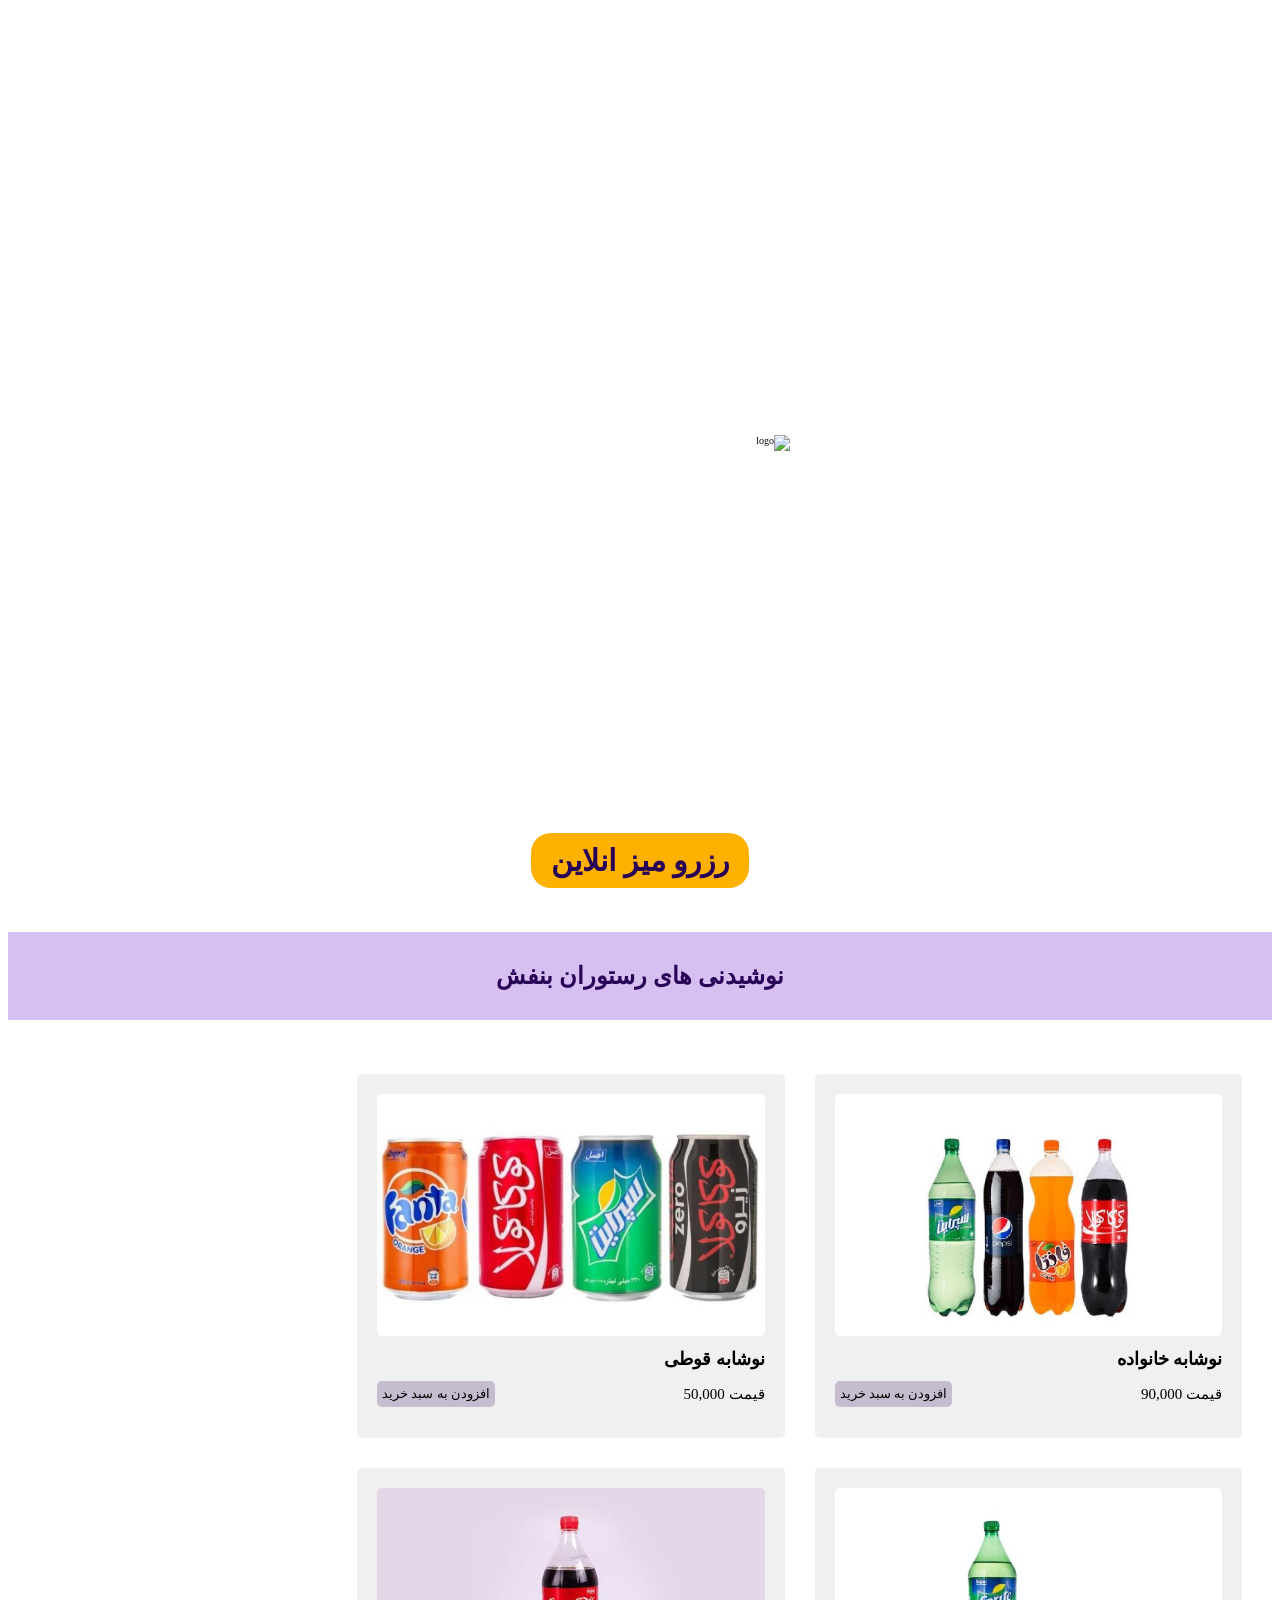
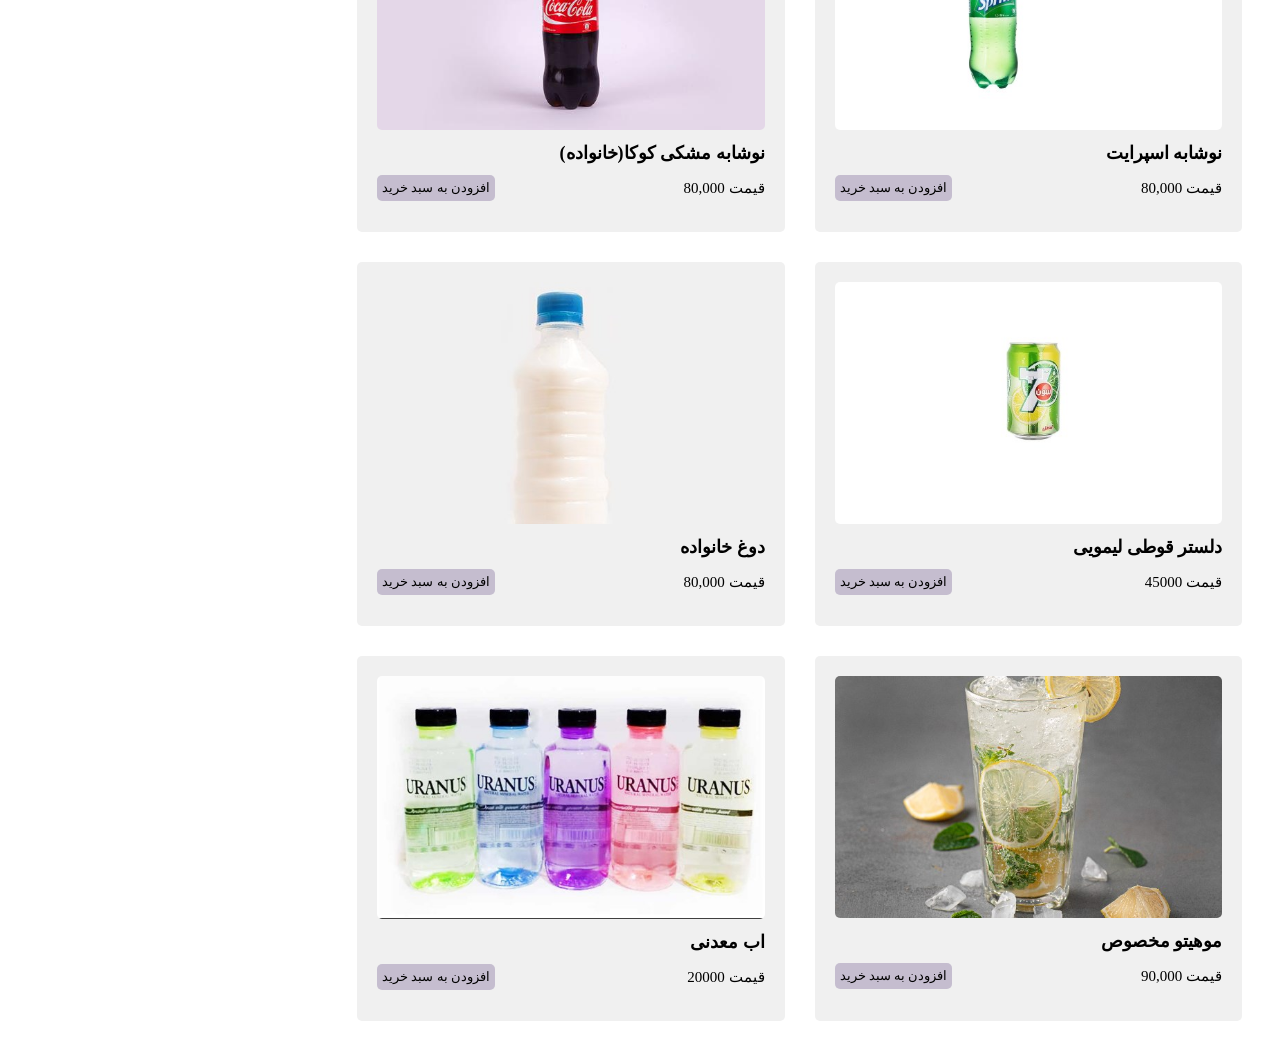
==== pages/drink.html @ ed935af2 "add drinks menu" ====
<!doctype html>
<html lang="IR-fa" dir="rtl">
  <head>
    <meta charset="UTF-8" />
    <meta name="viewport" content="width=device-width, initial-scale=1.0" />
    <title>نوشیدنی ها</title>
    <link rel="stylesheet" href="../styles/styles.css" />
  </head>
  <body>
    <header class="header" id="header">
      <nav class="navbar">
        <a href="../index.html" class="nav-item">خانه</a>
        <a href="#menu" class="nav-item">منو</a>
        <a href="#about-us" class="nav-item">درباره ما</a>
        <a href="#comments" class="nav-item">نظرات</a>
        <a href="#footer" class="nav-item">تماس با ما</a>
      </nav>
      <img src="../images/banafsh-logo.png" alt="logo" class="logo" />
      <a href="" class="button button-yellow">رزرو میز انلاین</a>
    </header>
    <main>
      <div id="drinks-title">
        <h3>نوشیدنی های رستوران بنفش</h3>
      </div>
      <section id="drinks-containers">
        <div class="drinks-items">
          <img src="../images/fgcg4q2w.sa3_560x350.jpg" alt="" />
          <h3>نوشابه خانواده</h3>
          <div class="price">
            <p>
              قیمت
              <span>90,000</span>
            </p>
            <a href="">
              <button>افزودن به سبد خرید</button>
            </a>
          </div>
        </div>
        <div class="drinks-items">
          <img src="../images/ftrkxhyh.b3b_560x350.jpg" alt="" />
          <h3>نوشابه قوطی</h3>
          <div class="price">
            <p>
              قیمت
              <span>50,000</span>
            </p>
            <a href="">
              <button>افزودن به سبد خرید</button>
            </a>
          </div>
        </div>
        <div class="drinks-items">
          <img src="../images/t4kyyoi4.mio_560x350.jpg" alt="" />
          <h3>نوشابه اسپرایت</h3>
          <div class="price">
            <p>
              قیمت
              <span>80,000</span>
            </p>
            <a href="">
              <button>افزودن به سبد خرید</button>
            </a>
          </div>
        </div>
        <div class="drinks-items">
          <img src="../images/jo2mqmkp.lbu_560x350.jpg" alt="" />
          <h3>نوشابه مشکی کوکا(خانواده)</h3>
          <div class="price">
            <p>
              قیمت
              <span>80,000</span>
            </p>
            <a href="">
              <button>افزودن به سبد خرید</button>
            </a>
          </div>
        </div>
        <div class="drinks-items">
          <img src="../images/hxyxtzcw.pcz_560x350.jpg" alt="" />
          <h3>دلستر قوطی لیمویی</h3>
          <div class="price">
            <p>
              قیمت
              <span>45000</span>
            </p>
            <a href="">
              <button>افزودن به سبد خرید</button>
            </a>
          </div>
        </div>
        <div class="drinks-items">
          <img src="../images/jhgkngf1.iow_560x350.jpg" alt="" />
          <h3>دوغ خانواده</h3>
          <div class="price">
            <p>
              قیمت
              <span>80,000</span>
            </p>
            <a href="">
              <button>افزودن به سبد خرید</button>
            </a>
          </div>
        </div>
        <div class="drinks-items">
          <img src="../images/mohito.jpg" alt="" />
          <h3>موهیتو مخصوص</h3>
          <div class="price">
            <p>
              قیمت
              <span>90,000</span>
            </p>
            <a href="">
              <button>افزودن به سبد خرید</button>
            </a>
          </div>
        </div>
        <div class="drinks-items">
          <img src="../images/water.jpg" alt="" />
          <h3>اب معدنی</h3>
          <div class="price">
            <p>
              قیمت
              <span>20000</span>
            </p>
            <a href="">
              <button>افزودن به سبد خرید</button>
            </a>
          </div>
        </div>
      </section>
    </main>
  </body>
</html>
---- styles/styles.css ----
/* general */
@font-face {
  font-family: vazir;
  src: url(../fonts/Vazirmatn-VariableFont_wght.ttf);
}

html {
  font-size: 62.5%;
  scroll-behavior: smooth;
}

body {
  font-family: vazir;
}

.yellow {
  color: var(--Yellow);
}
:root {
  --Purple: #270257;
  --Yellow: #feb100;
  --Black: #000000;
  --White: #ffffff;
  --Nav-button: rgba(255, 255, 255, 0.05);
  --Nav-hover: rgba(255, 255, 255, 0.1);
}

.header {
  display: flex;
  flex-direction: column;
  width: 100%;
  height: 100vh;
  align-items: center;
  justify-content: space-between;
  background: url("../images/banner.png");
  background-repeat: no-repeat;
  background-size: cover;
}
.navbar {
  display: flex;
  width: 100%;
  justify-content: flex-start;
  flex-wrap: wrap;
}
.nav-item {
  color: var(--White);
  background-color: var(--Nav-button);
  margin: 0.5rem;
  font-size: 2rem;
  padding: 0.5rem 1rem;
  border-radius: 1rem;
  transition: 0.2s ease-in-out;
}
.nav-item:hover {
  background-color: var(--Nav-hover);
  transform: translateY(0.2rem);
}
.logo {
  width: 30rem;
}

.button {
  background-color: var(--Yellow);
  color: var(--Purple);
  border-radius: 2rem;
  padding: 1rem 2rem;
  font-size: 3rem;
  font-weight: 600;

  transition: 0.2s ease-in-out;
}
.header .button {
  margin-bottom: 2rem;
}

.button-yellow {
  background-color: var(--Yellow);
  color: var(--Purple);
}

.button-yellow:hover,
.button-purple:hover {
  background-color: var(--White);
}

@media only screen and (max-width: 600px) {
  .header {
    background: url(../images/banner-mobile.png);
    background-size: cover;
  }
  .navbar {
    flex-direction: column;
  }
  .nav-item {
    width: max-content;
  }
  .logo {
    width: 20rem;
  }
}

/* menu */
.menu {
  background-color: var(--Yellow);
  display: flex;
  flex-direction: column;
  align-items: center;
  justify-content: space-between;
}
.menu h1 {
  padding: 2rem;
  color: var(--White);
  font-size: 4rem;
}

.purple {
  color: var(--Purple);
}
h1,
h2 {
  font-size: 4rem;
  margin: 0;
}

.button-purple {
  background-color: var(--Purple);
  color: var(--Yellow);
}

.menu-items {
  width: 100%;
  display: grid;
  grid-template-columns: 20% 20% 20% 20%;
  justify-content: space-evenly;
  align-content: space-between;
}
.menu-item {
  display: flex;
  flex-direction: column;
  justify-content: space-between;
  cursor: pointer;
  transition: 0.2s ease-in-out;
  margin: 3rem 0;
}
.menu-item:hover {
  transform: scale(1.02);
}

.menu-item-text {
  background-color: var(--White);
  color: var(--Purple);
  text-align: center;
  border-radius: 2rem;
  padding: 1rem;
  box-sizing: border-box;
}
.menu-item-text p {
  font-size: medium;
  font-family: vazir;
}
.menu-item-text h2 {
  font-size: 3rem;
  font-weight: 500;
  font-family: vazir;
}
p {
  font-size: 1.5rem;
}

.menu-item-img {
  border-radius: 2rem;
  margin-bottom: -5rem;
}

@media only screen and (min-width: 768) {
  .menu {
    width: 100%;
  }
}
@media only screen and (max-width: 600px) {
  .menu-items {
    grid-template-columns: repeat(1, 1fr);
    margin: 3rem;
  }

  .menu-item {
    width: 90%;
    margin: 2rem;
  }
  .menu-item img {
    width: 100%;
  }
}

/* coments */
.comments {
  display: flex;
  flex-direction: column;
  align-items: center;
  justify-content: space-between;
}
.comments h2 {
  color: var(--Yellow);
  text-align: center;
  padding: 2rem;
}
.comment-items {
  width: 100%;
  display: grid;
  grid-template-columns: 15% 15% 15%;
  justify-content: space-between;
  /* align-content: space-between; */
  align-items: start;
}
.comment-item {
  display: flex;
  flex-direction: column;
  justify-content: space-between;
  margin: 3rem 0;
}
.comment-item-img {
  border-radius: 50%;
  box-shadow:
    rgba(50, 50, 93, 0.25) 0px 50px 100px -20px,
    rgba(0, 0, 0, 0.3) 0px 30px 60px -30px,
    rgba(10, 37, 64, 0.35) 0px -2px 6px 0px inset;
}
.comment-item-text h3 {
  text-align: center;
  font-size: 2rem;
  color: var(--Purple);
  font-family: vazir;
}

.comment-item-text p {
  text-align: justify;
  font-style: vazir;
  border-right: 0.3rem solid var(--Yellow);
  padding-right: 1rem;
  text-align: right;
}

@media only screen and (max-width: 992px) {
  .comment-items {
    grid-template-columns: 90% 90%;
  }
}
@media only screen and (max-width: 660px) {
  .comment-items {
    grid-template-columns: 50%;
    justify-content: center;
  }
}
/* about */
.about-us {
  display: flex;
  flex-direction: row;
  justify-content: space-evenly;
  align-items: center;
  background-color: var(--Purple);
  color: var(--White);
  padding: 5rem 0;
}
.about-us-img {
  width: 40%;
  border-radius: 5rem;
}

.about-us-text {
  text-align: center;
  width: 40%;
}
.about-us-text p {
  text-align: justify;
  font-size: 2rem;
}

@media only screen and (max-width: 992px) {
  .about-us {
    flex-direction: column;
    padding: 2rem 0;
  }
  .about-us-img,
  .about-us-text {
    width: 90%;
  }
}

/* footer */
.footer {
  color: var(--Purple);
  background-color: var(--Yellow);
  display: flex;
  flex-direction: row;
  justify-content: space-evenly;
  align-items: center;
  padding: 5rem 0;
}

.footer h2 {
  font-size: 2rem;
}
/* contact us */
.contact-us,
.form {
  width: 40%;
  height: 40rem;
  display: flex;
  flex-direction: column;
  justify-content: space-between;
  align-items: center;
  background-color: var(--White);
  padding: 2rem;
  border-radius: 1rem;
}
@media only screen and(max-width:768px) {
  .footer {
    flex-direction: column;
  }
  .contact-us,
  .form {
    width: 80%;
  }
  .contact-us {
    margin-bottom: 2rem;
  }
}

.contact-us-item {
  display: flex;
  flex-direction: column;
  align-items: center;
  width: 100%;
}
.contact-us-title {
  display: flex;
  flex-direction: row;
  align-items: center;
}
.contact-us-title img {
  width: 2rem;
  margin-left: 0.5rem;
  background-color: var(--Yellow);
  border-radius: 50%;
  padding: 0.5rem;
}

.contact-us-item a,
.contact-us-item address {
  color: var(--Purple);
  background-color: var(--Yellow);
  padding: 2rem;
  width: 90%;
  box-sizing: border-box;
  text-align: center;
  border-radius: 1rem;
  cursor: pointer;
  font-size: 1.5rem;
  transition: 0.2s ease-in-out;
}
a {
  text-decoration: none;
}

.contact-us-item a:hover,
.contact-us-item address:hover {
  background-color: var(--Purple);
  color: var(--White);
}
/* form */

.input {
  border: none;
  background-color: var(--Yellow);
  color: var(--Purple);
  padding: 2rem;
  box-sizing: border-box;
  text-indent: 1rem;
  border-radius: 1rem;
  width: 90%;
  font-size: 1.5rem;
  transition: 0.2s ease-in-out;
}
.form select {
  padding: 1.6rem 2rem;
}
.input::placeholder {
  color: var(--Purple);
}
.input:focus {
  outline: none;
  background-color: var(--Purple);
  color: var(--White);
}
.form-button {
  border: none;
  color: var(--Purple);
  background-color: var(--Yellow);
  padding: 0.5rem 1rem;
  border-radius: 0.5rem;
  cursor: pointer;
  font-size: 1.5rem;
  transition: 0.2s ease-in-out;
}

.form-button:hover {
  background-color: var(--Purple);
  color: var(--White);
}
.float {
  position: fixed;
  bottom: 1.5rem;
  right: 1.5rem;
  background-color: rgba(157, 76, 223, 0.521);
  /* border: solid var(--Purple); */
  border-radius: 50%;
}
@media only screen and (max-width: 600px) {
  .footer {
    display: grid;
    justify-content: center;
    align-content: center;
  }
  .contact-us,
  .form {
    margin: 1rem 0;
    width: 80%;
    font-family: vazir;
  }
  .about-us-text p {
    text-align: start;
    line-height: 1.5;
  }
}

/* drinks menu */

#drinks-title h3 {
  text-align: center;
  font-size: x-large;
  font-weight: 800;
  /* margin: 4rem 0 0 0; */
  color: #270257;
  background-color: #b790e991;
  padding: 3rem;
}
#drinks-containers {
  display: grid;
  grid-template-columns: repeat(2, 1fr);
  gap: 3rem;
  padding: 3rem;
  width: 70%;
  justify-self: center;
}
.drinks-items img {
  width: 100%;
  border-radius: 0.5rem;
}
.drinks-items {
  background-color: #d1cfcf52;
  padding: 2rem;
  border-radius: 0.5rem;
}
.drinks-items p {
  display: inline-block;
  font-family: vazir;
}
.drinks-items h3 {
  font-size: large;
  margin-top: 1rem;
  margin-bottom: 0;
}
.price {
  display: flex;
  align-items: center;
  justify-content: space-between;
}
.price button {
  background-color: #27025736;
  border: none;
  padding: 5px;
  border-radius: 0.5rem;
  font-family: vazir;
  font-size: small;
  cursor: pointer;
  transition: 0.4s ease-in-out;
}
.price button:hover {
  transform: scale(1.05);
}
@media only screen and (max-width: 600px) {
  #drinks-containers {
    grid-template-columns: repeat(1, 1fr);
    width:80%;
  }
}
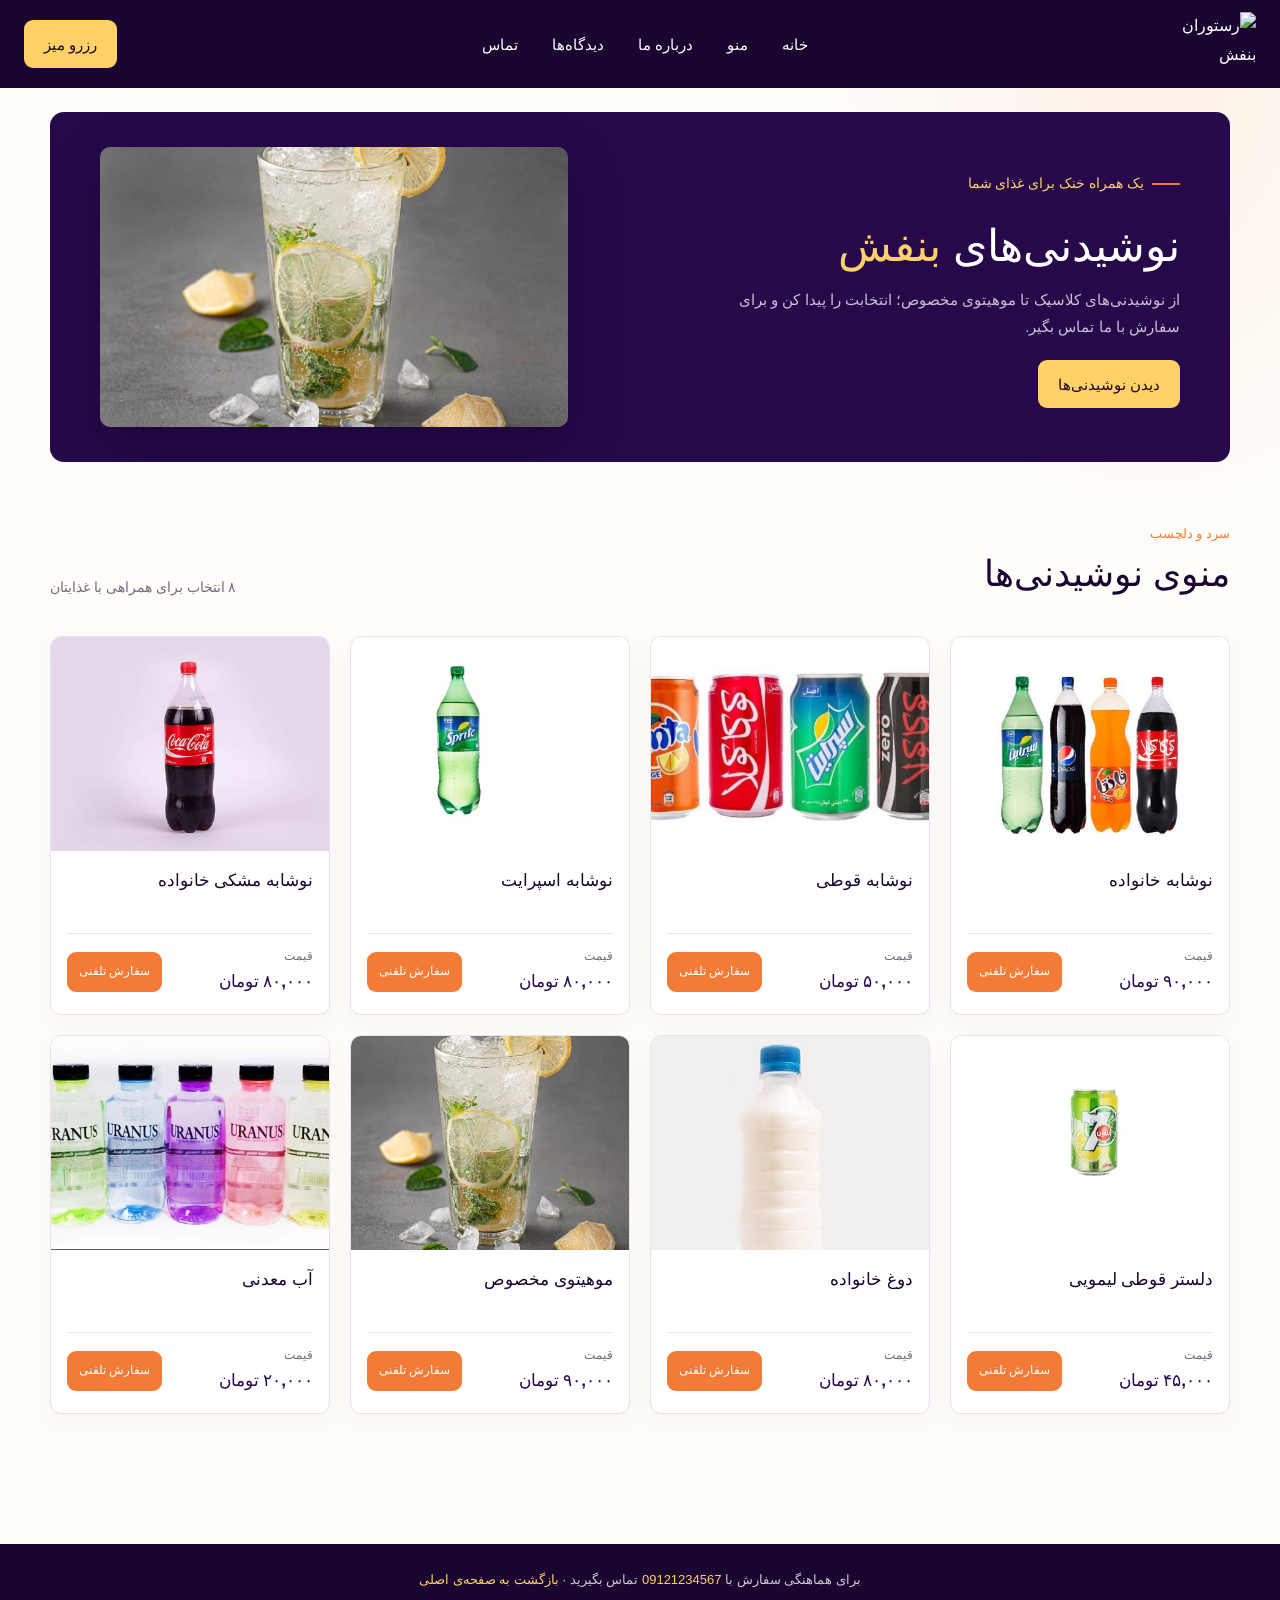
==== commit 41269ea0: "edit ui ux & debugging" ====
--- a/pages/drink.html
+++ b/pages/drink.html
@@ -1,133 +1,221 @@
 <!doctype html>
-<html lang="IR-fa" dir="rtl">
+<html lang="fa-IR" dir="rtl">
   <head>
     <meta charset="UTF-8" />
     <meta name="viewport" content="width=device-width, initial-scale=1.0" />
-    <title>نوشیدنی ها</title>
+    <meta
+      name="description"
+      content="منوی نوشیدنی‌های رستوران بنفش؛ از نوشابه و دوغ تا موهیتوی مخصوص."
+    />
+    <meta name="theme-color" content="#19052f" />
+    <title>منوی نوشیدنی‌ها | رستوران بنفش</title>
     <link rel="stylesheet" href="../styles/styles.css" />
+    <link rel="icon" href="../images/fav.png" type="image/png" />
   </head>
-  <body>
-    <header class="header" id="header">
-      <nav class="navbar">
-        <a href="../index.html" class="nav-item">خانه</a>
-        <a href="#menu" class="nav-item">منو</a>
-        <a href="#about-us" class="nav-item">درباره ما</a>
-        <a href="#comments" class="nav-item">نظرات</a>
-        <a href="#footer" class="nav-item">تماس با ما</a>
-      </nav>
-      <img src="../images/banafsh-logo.png" alt="logo" class="logo" />
-      <a href="" class="button button-yellow">رزرو میز انلاین</a>
-    </header>
+  <body class="drinks-page">
+    <div class="drinks-top" id="header">
+      <header class="site-header">
+        <a class="brand" href="../index.html" aria-label="رستوران بنفش، خانه">
+          <img src="../images/banafsh-logo.png" alt="رستوران بنفش" />
+        </a>
+        <nav class="navbar" aria-label="ناوبری اصلی">
+          <a href="../index.html" class="nav-item">خانه</a>
+          <a href="../index.html#menu" class="nav-item">منو</a>
+          <a href="../index.html#about-us" class="nav-item">درباره ما</a>
+          <a href="../index.html#comments" class="nav-item">دیدگاه‌ها</a>
+          <a href="../index.html#footer" class="nav-item">تماس</a>
+        </nav>
+        <a href="../index.html#reservation" class="button">رزرو میز</a>
+      </header>
+    </div>
     <main>
-      <div id="drinks-title">
-        <h3>نوشیدنی های رستوران بنفش</h3>
-      </div>
-      <section id="drinks-containers">
-        <div class="drinks-items">
-          <img src="../images/fgcg4q2w.sa3_560x350.jpg" alt="" />
-          <h3>نوشابه خانواده</h3>
-          <div class="price">
-            <p>
-              قیمت
-              <span>90,000</span>
-            </p>
-            <a href="">
-              <button>افزودن به سبد خرید</button>
-            </a>
+      <section class="drinks-hero" aria-labelledby="drinks-title">
+        <div>
+          <p class="eyebrow">یک همراه خنک برای غذای شما</p>
+          <h1 id="drinks-title">نوشیدنی‌های <span>بنفش</span></h1>
+          <p>
+            از نوشیدنی‌های کلاسیک تا موهیتوی مخصوص؛ انتخابت را پیدا کن و برای
+            سفارش با ما تماس بگیر.
+          </p>
+          <a href="#drinks-menu" class="button">دیدن نوشیدنی‌ها</a>
+        </div>
+        <img
+          class="drinks-hero-img"
+          src="../images/mohito.jpg"
+          alt="نوشیدنی خنک با برش پرتقال"
+        />
+      </section>
+
+      <section
+        class="section drinks-section"
+        id="drinks-menu"
+        aria-labelledby="drinks-menu-title"
+      >
+        <div class="section-inner">
+          <div class="section-heading">
+            <div>
+              <p class="section-kicker">سرد و دلچسب</p>
+              <h2 id="drinks-menu-title">منوی نوشیدنی‌ها</h2>
+            </div>
+            <span class="drinks-count">۸ انتخاب برای همراهی با غذایتان</span>
           </div>
-        </div>
-        <div class="drinks-items">
-          <img src="../images/ftrkxhyh.b3b_560x350.jpg" alt="" />
-          <h3>نوشابه قوطی</h3>
-          <div class="price">
-            <p>
-              قیمت
-              <span>50,000</span>
-            </p>
-            <a href="">
-              <button>افزودن به سبد خرید</button>
-            </a>
-          </div>
-        </div>
-        <div class="drinks-items">
-          <img src="../images/t4kyyoi4.mio_560x350.jpg" alt="" />
-          <h3>نوشابه اسپرایت</h3>
-          <div class="price">
-            <p>
-              قیمت
-              <span>80,000</span>
-            </p>
-            <a href="">
-              <button>افزودن به سبد خرید</button>
-            </a>
-          </div>
-        </div>
-        <div class="drinks-items">
-          <img src="../images/jo2mqmkp.lbu_560x350.jpg" alt="" />
-          <h3>نوشابه مشکی کوکا(خانواده)</h3>
-          <div class="price">
-            <p>
-              قیمت
-              <span>80,000</span>
-            </p>
-            <a href="">
-              <button>افزودن به سبد خرید</button>
-            </a>
-          </div>
-        </div>
-        <div class="drinks-items">
-          <img src="../images/hxyxtzcw.pcz_560x350.jpg" alt="" />
-          <h3>دلستر قوطی لیمویی</h3>
-          <div class="price">
-            <p>
-              قیمت
-              <span>45000</span>
-            </p>
-            <a href="">
-              <button>افزودن به سبد خرید</button>
-            </a>
-          </div>
-        </div>
-        <div class="drinks-items">
-          <img src="../images/jhgkngf1.iow_560x350.jpg" alt="" />
-          <h3>دوغ خانواده</h3>
-          <div class="price">
-            <p>
-              قیمت
-              <span>80,000</span>
-            </p>
-            <a href="">
-              <button>افزودن به سبد خرید</button>
-            </a>
-          </div>
-        </div>
-        <div class="drinks-items">
-          <img src="../images/mohito.jpg" alt="" />
-          <h3>موهیتو مخصوص</h3>
-          <div class="price">
-            <p>
-              قیمت
-              <span>90,000</span>
-            </p>
-            <a href="">
-              <button>افزودن به سبد خرید</button>
-            </a>
-          </div>
-        </div>
-        <div class="drinks-items">
-          <img src="../images/water.jpg" alt="" />
-          <h3>اب معدنی</h3>
-          <div class="price">
-            <p>
-              قیمت
-              <span>20000</span>
-            </p>
-            <a href="">
-              <button>افزودن به سبد خرید</button>
-            </a>
+          <div class="drinks-grid">
+            <article class="drinks-items">
+              <img
+                src="../images/fgcg4q2w.sa3_560x350.jpg"
+                alt="نوشابه خانواده"
+                loading="lazy"
+              />
+              <div class="drink-details">
+                <h2>نوشابه خانواده</h2>
+                <div class="price">
+                  <p>قیمت<strong>۹۰,۰۰۰ تومان</strong></p>
+                  <a
+                    class="button button-orange"
+                    href="tel:09121234567"
+                    aria-label="سفارش تلفنی نوشابه خانواده"
+                    >سفارش تلفنی</a
+                  >
+                </div>
+              </div>
+            </article>
+            <article class="drinks-items">
+              <img
+                src="../images/ftrkxhyh.b3b_560x350.jpg"
+                alt="نوشابه قوطی"
+                loading="lazy"
+              />
+              <div class="drink-details">
+                <h2>نوشابه قوطی</h2>
+                <div class="price">
+                  <p>قیمت<strong>۵۰,۰۰۰ تومان</strong></p>
+                  <a
+                    class="button button-orange"
+                    href="tel:09121234567"
+                    aria-label="سفارش تلفنی نوشابه قوطی"
+                    >سفارش تلفنی</a
+                  >
+                </div>
+              </div>
+            </article>
+            <article class="drinks-items">
+              <img
+                src="../images/t4kyyoi4.mio_560x350.jpg"
+                alt="نوشابه اسپرایت"
+                loading="lazy"
+              />
+              <div class="drink-details">
+                <h2>نوشابه اسپرایت</h2>
+                <div class="price">
+                  <p>قیمت<strong>۸۰,۰۰۰ تومان</strong></p>
+                  <a
+                    class="button button-orange"
+                    href="tel:09121234567"
+                    aria-label="سفارش تلفنی نوشابه اسپرایت"
+                    >سفارش تلفنی</a
+                  >
+                </div>
+              </div>
+            </article>
+            <article class="drinks-items">
+              <img
+                src="../images/jo2mqmkp.lbu_560x350.jpg"
+                alt="نوشابه مشکی خانواده"
+                loading="lazy"
+              />
+              <div class="drink-details">
+                <h2>نوشابه مشکی خانواده</h2>
+                <div class="price">
+                  <p>قیمت<strong>۸۰,۰۰۰ تومان</strong></p>
+                  <a
+                    class="button button-orange"
+                    href="tel:09121234567"
+                    aria-label="سفارش تلفنی نوشابه مشکی خانواده"
+                    >سفارش تلفنی</a
+                  >
+                </div>
+              </div>
+            </article>
+            <article class="drinks-items">
+              <img
+                src="../images/hxyxtzcw.pcz_560x350.jpg"
+                alt="دلستر قوطی لیمویی"
+                loading="lazy"
+              />
+              <div class="drink-details">
+                <h2>دلستر قوطی لیمویی</h2>
+                <div class="price">
+                  <p>قیمت<strong>۴۵,۰۰۰ تومان</strong></p>
+                  <a
+                    class="button button-orange"
+                    href="tel:09121234567"
+                    aria-label="سفارش تلفنی دلستر لیمویی"
+                    >سفارش تلفنی</a
+                  >
+                </div>
+              </div>
+            </article>
+            <article class="drinks-items">
+              <img
+                src="../images/jhgkngf1.iow_560x350.jpg"
+                alt="دوغ خانواده"
+                loading="lazy"
+              />
+              <div class="drink-details">
+                <h2>دوغ خانواده</h2>
+                <div class="price">
+                  <p>قیمت<strong>۸۰,۰۰۰ تومان</strong></p>
+                  <a
+                    class="button button-orange"
+                    href="tel:09121234567"
+                    aria-label="سفارش تلفنی دوغ خانواده"
+                    >سفارش تلفنی</a
+                  >
+                </div>
+              </div>
+            </article>
+            <article class="drinks-items">
+              <img
+                src="../images/mohito.jpg"
+                alt="موهیتوی مخصوص"
+                loading="lazy"
+              />
+              <div class="drink-details">
+                <h2>موهیتوی مخصوص</h2>
+                <div class="price">
+                  <p>قیمت<strong>۹۰,۰۰۰ تومان</strong></p>
+                  <a
+                    class="button button-orange"
+                    href="tel:09121234567"
+                    aria-label="سفارش تلفنی موهیتوی مخصوص"
+                    >سفارش تلفنی</a
+                  >
+                </div>
+              </div>
+            </article>
+            <article class="drinks-items">
+              <img src="../images/water.jpg" alt="آب معدنی" loading="lazy" />
+              <div class="drink-details">
+                <h2>آب معدنی</h2>
+                <div class="price">
+                  <p>قیمت<strong>۲۰,۰۰۰ تومان</strong></p>
+                  <a
+                    class="button button-orange"
+                    href="tel:09121234567"
+                    aria-label="سفارش تلفنی آب معدنی"
+                    >سفارش تلفنی</a
+                  >
+                </div>
+              </div>
+            </article>
           </div>
         </div>
       </section>
     </main>
+    <footer class="drinks-footer">
+      برای هماهنگی سفارش با
+      <a href="tel:09121234567" dir="ltr">09121234567</a> تماس بگیرید ·
+      <a href="../index.html">بازگشت به صفحه‌ی اصلی</a>
+    </footer>
   </body>
 </html>
--- a/styles/styles.css
+++ b/styles/styles.css
@@ -1,496 +1,1021 @@
-/* general */
 @font-face {
-  font-family: vazir;
-  src: url(../fonts/Vazirmatn-VariableFont_wght.ttf);
+  font-family: "Vazirmatn";
+  src: url("../fonts/Vazirmatn-VariableFont_wght.ttf") format("truetype");
+  font-style: normal;
+  font-weight: 100 900;
+  font-display: swap;
+}
+
+:root {
+  color-scheme: light;
+  --purple-950: #19052f;
+  --purple-900: #27084b;
+  --purple-800: #3a1264;
+  --purple-700: #512381;
+  --purple-100: #f1eafa;
+  --yellow: #ffd166;
+  --orange: #f47b35;
+  --ink: #211a29;
+  --muted: #746b7c;
+  --paper: #fffdf9;
+  --white: #ffffff;
+  --line: #e9e2ee;
+  --shadow: 0 1.6rem 4rem rgba(39, 8, 75, 0.1);
+  font-family: "Vazirmatn", sans-serif;
+  font-synthesis: none;
+  text-rendering: optimizeLegibility;
+}
+
+* {
+  box-sizing: border-box;
 }
 
 html {
+  min-width: 32rem;
   font-size: 62.5%;
   scroll-behavior: smooth;
+  scroll-padding-top: 9rem;
 }
 
 body {
-  font-family: vazir;
-}
-
-.yellow {
-  color: var(--Yellow);
-}
-:root {
-  --Purple: #270257;
-  --Yellow: #feb100;
-  --Black: #000000;
-  --White: #ffffff;
-  --Nav-button: rgba(255, 255, 255, 0.05);
-  --Nav-hover: rgba(255, 255, 255, 0.1);
-}
-
-.header {
+  margin: 0;
+  background: var(--paper);
+  color: var(--ink);
+  font-size: 1.6rem;
+  line-height: 1.8;
+}
+
+body,
+button,
+input,
+select {
+  font-family: "Vazirmatn", sans-serif;
+}
+
+img {
+  display: block;
+  max-width: 100%;
+}
+
+a {
+  color: inherit;
+  text-decoration: none;
+}
+
+button,
+input,
+select {
+  font: inherit;
+}
+
+button,
+a,
+input,
+select {
+  -webkit-tap-highlight-color: transparent;
+}
+
+:focus-visible {
+  outline: 0.3rem solid var(--orange);
+  outline-offset: 0.3rem;
+}
+
+.site-header {
+  position: relative;
+  z-index: 2;
+  width: min(100% - 4.8rem, 124rem);
+  min-height: 8.8rem;
+  margin-inline: auto;
+  display: flex;
+  align-items: center;
+  justify-content: space-between;
+  gap: 2.4rem;
+}
+
+.navbar {
+  display: flex;
+  align-items: center;
+  gap: 0.6rem;
+}
+
+.brand {
+  display: inline-flex;
+  align-items: center;
+  flex: 0 0 auto;
+}
+
+.brand img {
+  width: 8.4rem;
+  height: 6.4rem;
+  object-fit: contain;
+}
+
+.nav-item {
+  padding: 0.8rem 1.4rem;
+  border-radius: 0.8rem;
+  color: inherit;
+  font-size: 1.5rem;
+  transition:
+    background-color 180ms ease,
+    color 180ms ease;
+}
+
+.nav-item:hover {
+  background: rgba(255, 255, 255, 0.12);
+}
+
+.button {
+  display: inline-flex;
+  min-height: 4.8rem;
+  align-items: center;
+  justify-content: center;
+  gap: 0.8rem;
+  padding: 0.9rem 2rem;
+  border: 0;
+  border-radius: 0.9rem;
+  background: var(--yellow);
+  color: var(--purple-950);
+  font-size: 1.5rem;
+  font-weight: 700;
+  cursor: pointer;
+  transition:
+    transform 180ms ease,
+    background-color 180ms ease;
+}
+
+.button:hover {
+  transform: translateY(-0.2rem);
+  background: #ffe09a;
+}
+
+.button-orange {
+  background: var(--orange);
+  color: var(--white);
+}
+
+.button-orange:hover {
+  background: #e96825;
+}
+
+.hero {
+  min-height: 68rem;
+  overflow: hidden;
+  background-color: var(--purple-950);
+  background-image:
+    linear-gradient(
+      90deg,
+      rgba(25, 5, 47, 0.12) 0%,
+      rgba(25, 5, 47, 0.18) 35%,
+      #19052f 75%
+    ),
+    url("../images/banner.png");
+  background-repeat: no-repeat;
+  background-position:
+    center,
+    left center;
+  background-size: cover;
+  color: var(--white);
+}
+
+.hero .site-header {
+  width: min(100% - 4.8rem, 124rem);
+}
+
+.hero .site-header > .button {
+  margin-inline-start: auto;
+}
+
+.hero-content {
+  width: min(100% - 4.8rem, 124rem);
+  min-height: 55rem;
+  margin-inline: auto;
   display: flex;
   flex-direction: column;
+  align-items: flex-start;
+  justify-content: center;
+  padding: 5rem 0 10rem;
+}
+
+.eyebrow {
+  display: inline-flex;
+  align-items: center;
+  gap: 0.8rem;
+  margin: 0 0 1.8rem;
+  color: var(--yellow);
+  font-size: 1.4rem;
+  font-weight: 700;
+}
+
+.eyebrow::before {
+  width: 2.8rem;
+  height: 0.2rem;
+  background: var(--orange);
+  content: "";
+}
+
+.hero h1 {
+  max-width: 65rem;
+  margin: 0;
+  font-size: 5.6rem;
+  line-height: 1.35;
+  font-weight: 800;
+}
+
+.hero h1 span {
+  color: var(--yellow);
+}
+
+.hero-copy {
+  max-width: 49rem;
+  margin: 1.8rem 0 2.8rem;
+  color: rgba(255, 255, 255, 0.78);
+  font-size: 1.8rem;
+}
+
+.hero-actions {
+  display: flex;
+  flex-wrap: wrap;
+  align-items: center;
+  gap: 1.2rem;
+}
+
+.button-outline {
+  border: 0.1rem solid rgba(255, 255, 255, 0.35);
+  background: rgba(255, 255, 255, 0.06);
+  color: var(--white);
+}
+
+.button-outline:hover {
+  background: rgba(255, 255, 255, 0.14);
+}
+
+.hero-note {
+  display: flex;
+  align-items: center;
+  gap: 1rem;
+  margin-top: 4.8rem;
+  color: rgba(255, 255, 255, 0.76);
+  font-size: 1.3rem;
+}
+
+.hero-note strong {
+  color: var(--white);
+  font-size: 1.5rem;
+}
+
+.hero-note-mark {
+  width: 0.8rem;
+  height: 0.8rem;
+  border-radius: 50%;
+  background: var(--orange);
+  box-shadow: 0 0 0 0.5rem rgba(244, 123, 53, 0.17);
+}
+
+.section {
+  padding: 9rem 2.4rem;
+}
+
+.section-inner {
+  width: min(100%, 118rem);
+  margin-inline: auto;
+}
+
+.section-heading {
+  display: flex;
+  align-items: flex-end;
+  justify-content: space-between;
+  gap: 2rem;
+  margin-bottom: 3.6rem;
+}
+
+.section-kicker {
+  margin: 0 0 0.4rem;
+  color: var(--orange);
+  font-size: 1.3rem;
+  font-weight: 700;
+}
+
+.section-heading h2,
+.about-copy h2,
+.reservation h2 {
+  margin: 0;
+  color: var(--purple-950);
+  font-size: 3.6rem;
+  line-height: 1.4;
+}
+
+.section-description {
+  max-width: 43rem;
+  margin: 0;
+  color: var(--muted);
+  font-size: 1.5rem;
+}
+
+.text-link {
+  display: inline-flex;
+  align-items: center;
+  gap: 0.7rem;
+  color: var(--purple-700);
+  font-size: 1.5rem;
+  font-weight: 700;
+  white-space: nowrap;
+}
+
+.text-link span {
+  color: var(--orange);
+  font-size: 2rem;
+  transition: transform 180ms ease;
+}
+
+.text-link:hover span {
+  transform: translateX(-0.4rem);
+}
+
+.menu-section {
+  background:
+    radial-gradient(
+      ellipse at 8% 20%,
+      rgba(255, 209, 102, 0.13),
+      transparent 28rem
+    ),
+    var(--paper);
+}
+
+.menu-items {
+  display: grid;
+  grid-template-columns: repeat(4, minmax(0, 1fr));
+  gap: 2rem;
+}
+
+.menu-item {
+  min-width: 0;
+  margin: 0;
+  overflow: hidden;
+  border: 0.1rem solid var(--line);
+  border-radius: 1.2rem;
+  background: var(--white);
+  box-shadow: 0 0.8rem 2.4rem rgba(39, 8, 75, 0.04);
+  transition:
+    transform 180ms ease,
+    box-shadow 180ms ease;
+}
+
+.menu-item:hover {
+  transform: translateY(-0.5rem);
+  box-shadow: var(--shadow);
+}
+
+.menu-item-link {
+  display: block;
+  height: 100%;
+}
+
+.menu-item-img {
   width: 100%;
-  height: 100vh;
-  align-items: center;
-  justify-content: space-between;
-  background: url("../images/banner.png");
-  background-repeat: no-repeat;
-  background-size: cover;
-}
-.navbar {
+  aspect-ratio: 1.12;
+  object-fit: cover;
+}
+
+.menu-item-text {
+  padding: 1.6rem 1.8rem 1.8rem;
+}
+
+.menu-item-text h3 {
+  margin: 0;
+  color: var(--purple-900);
+  font-size: 2rem;
+}
+
+.menu-item-text p {
+  margin: 0.5rem 0 0;
+  color: var(--muted);
+  font-size: 1.35rem;
+}
+
+.comments-section {
+  background: var(--purple-100);
+}
+
+.about-section {
+  background: var(--purple-950);
+}
+
+.comment-items {
+  display: grid;
+  grid-template-columns: repeat(3, minmax(0, 1fr));
+  gap: 1.8rem;
+}
+
+.comment-item {
+  display: grid;
+  grid-template-columns: 5.2rem minmax(0, 1fr);
+  align-content: start;
+  column-gap: 1.4rem;
+  margin: 0;
+  padding: 2rem;
+  border: 0.1rem solid rgba(58, 18, 100, 0.1);
+  border-radius: 1.1rem;
+  background: var(--white);
+}
+
+.comment-item-img {
+  grid-row: span 2;
+  width: 5.2rem;
+  height: 5.2rem;
+  border-radius: 50%;
+  object-fit: cover;
+}
+
+.comment-item-text h3 {
+  margin: 0.2rem 0 0.7rem;
+  color: var(--purple-900);
+  font-size: 1.6rem;
+}
+
+.comment-item-text p {
+  grid-column: 1 / -1;
+  margin: 0;
+  color: var(--muted);
+  font-size: 1.35rem;
+  line-height: 1.9;
+}
+
+.about-us {
+  display: grid;
+  grid-template-columns: minmax(0, 0.9fr) minmax(0, 1.1fr);
+  align-items: center;
+  gap: 7rem;
+  background: var(--purple-950);
+  color: var(--white);
+}
+
+.about-us-img {
+  width: 100%;
+  max-height: 49rem;
+  border-radius: 1.2rem;
+  object-fit: cover;
+}
+
+.about-copy h2 {
+  color: var(--white);
+}
+
+.about-copy h2 span {
+  color: var(--yellow);
+}
+
+.about-copy p {
+  margin: 1.6rem 0 2.4rem;
+  color: rgba(255, 255, 255, 0.72);
+  font-size: 1.6rem;
+  line-height: 2.1;
+}
+
+.about-stats {
   display: flex;
-  width: 100%;
-  justify-content: flex-start;
   flex-wrap: wrap;
-}
-.nav-item {
-  color: var(--White);
-  background-color: var(--Nav-button);
-  margin: 0.5rem;
-  font-size: 2rem;
-  padding: 0.5rem 1rem;
-  border-radius: 1rem;
-  transition: 0.2s ease-in-out;
-}
-.nav-item:hover {
-  background-color: var(--Nav-hover);
-  transform: translateY(0.2rem);
-}
-.logo {
-  width: 30rem;
-}
-
-.button {
-  background-color: var(--Yellow);
-  color: var(--Purple);
-  border-radius: 2rem;
-  padding: 1rem 2rem;
-  font-size: 3rem;
-  font-weight: 600;
-
-  transition: 0.2s ease-in-out;
-}
-.header .button {
-  margin-bottom: 2rem;
-}
-
-.button-yellow {
-  background-color: var(--Yellow);
-  color: var(--Purple);
-}
-
-.button-yellow:hover,
-.button-purple:hover {
-  background-color: var(--White);
-}
-
-@media only screen and (max-width: 600px) {
-  .header {
-    background: url(../images/banner-mobile.png);
-    background-size: cover;
-  }
-  .navbar {
-    flex-direction: column;
-  }
-  .nav-item {
-    width: max-content;
-  }
-  .logo {
-    width: 20rem;
-  }
-}
-
-/* menu */
-.menu {
-  background-color: var(--Yellow);
-  display: flex;
-  flex-direction: column;
-  align-items: center;
-  justify-content: space-between;
-}
-.menu h1 {
-  padding: 2rem;
-  color: var(--White);
-  font-size: 4rem;
-}
-
-.purple {
-  color: var(--Purple);
-}
-h1,
-h2 {
-  font-size: 4rem;
-  margin: 0;
-}
-
-.button-purple {
-  background-color: var(--Purple);
-  color: var(--Yellow);
-}
-
-.menu-items {
-  width: 100%;
-  display: grid;
-  grid-template-columns: 20% 20% 20% 20%;
-  justify-content: space-evenly;
-  align-content: space-between;
-}
-.menu-item {
-  display: flex;
-  flex-direction: column;
-  justify-content: space-between;
-  cursor: pointer;
-  transition: 0.2s ease-in-out;
-  margin: 3rem 0;
-}
-.menu-item:hover {
-  transform: scale(1.02);
-}
-
-.menu-item-text {
-  background-color: var(--White);
-  color: var(--Purple);
-  text-align: center;
-  border-radius: 2rem;
-  padding: 1rem;
-  box-sizing: border-box;
-}
-.menu-item-text p {
-  font-size: medium;
-  font-family: vazir;
-}
-.menu-item-text h2 {
-  font-size: 3rem;
-  font-weight: 500;
-  font-family: vazir;
-}
-p {
+  gap: 3.2rem;
+  padding-top: 2rem;
+  border-top: 0.1rem solid rgba(255, 255, 255, 0.16);
+}
+
+.about-stat strong,
+.about-stat span {
+  display: block;
+}
+
+.about-stat strong {
+  color: var(--yellow);
+  font-size: 2.2rem;
+}
+
+.about-stat span {
+  color: rgba(255, 255, 255, 0.7);
+  font-size: 1.3rem;
+}
+
+.footer {
+  padding: 7rem 2.4rem;
+  background: #f5f0f8;
+}
+
+.footer-inner {
+  width: min(100%, 118rem);
+  margin-inline: auto;
+  display: grid;
+  grid-template-columns: 0.8fr 1.2fr;
+  gap: 6rem;
+}
+
+.contact-us h2 {
+  margin: 0 0 1rem;
+  color: var(--purple-950);
+  font-size: 2.8rem;
+}
+
+.contact-intro {
+  max-width: 38rem;
+  margin: 0 0 2.8rem;
+  color: var(--muted);
   font-size: 1.5rem;
 }
 
-.menu-item-img {
-  border-radius: 2rem;
-  margin-bottom: -5rem;
-}
-
-@media only screen and (min-width: 768) {
-  .menu {
-    width: 100%;
-  }
-}
-@media only screen and (max-width: 600px) {
-  .menu-items {
-    grid-template-columns: repeat(1, 1fr);
-    margin: 3rem;
-  }
-
-  .menu-item {
-    width: 90%;
-    margin: 2rem;
-  }
-  .menu-item img {
-    width: 100%;
-  }
-}
-
-/* coments */
-.comments {
-  display: flex;
-  flex-direction: column;
-  align-items: center;
-  justify-content: space-between;
-}
-.comments h2 {
-  color: var(--Yellow);
-  text-align: center;
-  padding: 2rem;
-}
-.comment-items {
-  width: 100%;
-  display: grid;
-  grid-template-columns: 15% 15% 15%;
-  justify-content: space-between;
-  /* align-content: space-between; */
-  align-items: start;
-}
-.comment-item {
-  display: flex;
-  flex-direction: column;
-  justify-content: space-between;
-  margin: 3rem 0;
-}
-.comment-item-img {
-  border-radius: 50%;
-  box-shadow:
-    rgba(50, 50, 93, 0.25) 0px 50px 100px -20px,
-    rgba(0, 0, 0, 0.3) 0px 30px 60px -30px,
-    rgba(10, 37, 64, 0.35) 0px -2px 6px 0px inset;
-}
-.comment-item-text h3 {
-  text-align: center;
-  font-size: 2rem;
-  color: var(--Purple);
-  font-family: vazir;
-}
-
-.comment-item-text p {
-  text-align: justify;
-  font-style: vazir;
-  border-right: 0.3rem solid var(--Yellow);
-  padding-right: 1rem;
-  text-align: right;
-}
-
-@media only screen and (max-width: 992px) {
-  .comment-items {
-    grid-template-columns: 90% 90%;
-  }
-}
-@media only screen and (max-width: 660px) {
-  .comment-items {
-    grid-template-columns: 50%;
-    justify-content: center;
-  }
-}
-/* about */
-.about-us {
-  display: flex;
-  flex-direction: row;
-  justify-content: space-evenly;
-  align-items: center;
-  background-color: var(--Purple);
-  color: var(--White);
-  padding: 5rem 0;
-}
-.about-us-img {
-  width: 40%;
-  border-radius: 5rem;
-}
-
-.about-us-text {
-  text-align: center;
-  width: 40%;
-}
-.about-us-text p {
-  text-align: justify;
-  font-size: 2rem;
-}
-
-@media only screen and (max-width: 992px) {
-  .about-us {
-    flex-direction: column;
-    padding: 2rem 0;
-  }
-  .about-us-img,
-  .about-us-text {
-    width: 90%;
-  }
-}
-
-/* footer */
-.footer {
-  color: var(--Purple);
-  background-color: var(--Yellow);
-  display: flex;
-  flex-direction: row;
-  justify-content: space-evenly;
-  align-items: center;
-  padding: 5rem 0;
-}
-
-.footer h2 {
-  font-size: 2rem;
-}
-/* contact us */
-.contact-us,
-.form {
-  width: 40%;
-  height: 40rem;
-  display: flex;
-  flex-direction: column;
-  justify-content: space-between;
-  align-items: center;
-  background-color: var(--White);
-  padding: 2rem;
-  border-radius: 1rem;
-}
-@media only screen and(max-width:768px) {
-  .footer {
-    flex-direction: column;
-  }
-  .contact-us,
-  .form {
-    width: 80%;
-  }
-  .contact-us {
-    margin-bottom: 2rem;
-  }
+.contact-list {
+  display: grid;
+  gap: 1.6rem;
 }
 
 .contact-us-item {
   display: flex;
-  flex-direction: column;
-  align-items: center;
+  align-items: center;
+  gap: 1.2rem;
+}
+
+.contact-icon {
+  width: 4.2rem;
+  height: 4.2rem;
+  display: grid;
+  flex: 0 0 auto;
+  place-items: center;
+  border-radius: 1rem;
+  background: var(--yellow);
+  color: var(--purple-950);
+  font-size: 1.8rem;
+  font-weight: 700;
+}
+
+.contact-us-item h3,
+.contact-us-item p {
+  margin: 0;
+  font-size: 1.4rem;
+}
+
+.contact-us-item h3 {
+  color: var(--purple-950);
+}
+
+.contact-us-item p,
+.contact-us-item a {
+  color: var(--muted);
+}
+
+.reservation {
+  padding: 3rem;
+  border: 0.1rem solid var(--line);
+  border-radius: 1.2rem;
+  background: var(--white);
+  box-shadow: var(--shadow);
+}
+
+.reservation h2 {
+  font-size: 2.6rem;
+}
+
+.reservation-intro {
+  margin: 0.6rem 0 2rem;
+  color: var(--muted);
+  font-size: 1.4rem;
+}
+
+.form-grid {
+  display: grid;
+  grid-template-columns: repeat(2, minmax(0, 1fr));
+  gap: 1.3rem;
+}
+
+.input-wrap {
+  display: grid;
+  gap: 0.5rem;
+  color: var(--purple-900);
+  font-size: 1.3rem;
+  font-weight: 600;
+}
+
+.input {
   width: 100%;
-}
-.contact-us-title {
+  min-height: 4.8rem;
+  padding: 1rem 1.2rem;
+  border: 0.1rem solid var(--line);
+  border-radius: 0.7rem;
+  background: #fffdfd;
+  color: var(--ink);
+  font-size: 1.4rem;
+}
+
+.input::placeholder {
+  color: #a39aa9;
+}
+
+.input:focus {
+  border-color: var(--purple-700);
+  outline: 0.2rem solid rgba(81, 35, 129, 0.12);
+}
+
+.reservation-actions {
   display: flex;
-  flex-direction: row;
-  align-items: center;
-}
-.contact-us-title img {
-  width: 2rem;
-  margin-left: 0.5rem;
-  background-color: var(--Yellow);
-  border-radius: 50%;
-  padding: 0.5rem;
-}
-
-.contact-us-item a,
-.contact-us-item address {
-  color: var(--Purple);
-  background-color: var(--Yellow);
-  padding: 2rem;
-  width: 90%;
-  box-sizing: border-box;
-  text-align: center;
+  align-items: center;
+  flex-wrap: wrap;
+  gap: 1.2rem;
+  margin-top: 1.8rem;
+}
+
+.reservation-actions small {
+  color: var(--muted);
+  font-size: 1.2rem;
+}
+
+.back-to-top {
+  position: fixed;
+  z-index: 3;
+  right: 2rem;
+  bottom: 2rem;
+  width: 4.8rem;
+  height: 4.8rem;
+  display: grid;
+  place-items: center;
+  border: 0.1rem solid rgba(255, 255, 255, 0.2);
   border-radius: 1rem;
-  cursor: pointer;
+  background: var(--purple-800);
+  box-shadow: var(--shadow);
+  color: var(--white);
+  font-size: 2rem;
+  transition:
+    background-color 180ms ease,
+    transform 180ms ease;
+}
+
+.back-to-top:hover {
+  transform: translateY(-0.3rem);
+  background: var(--orange);
+}
+
+.drinks-page {
+  min-height: 100vh;
+  background:
+    radial-gradient(
+      ellipse at 90% 5%,
+      rgba(244, 123, 53, 0.09),
+      transparent 32rem
+    ),
+    var(--paper);
+}
+
+.drinks-page .site-header {
+  color: var(--white);
+}
+
+.drinks-top {
+  background: var(--purple-950);
+}
+
+.drinks-hero {
+  width: min(100% - 4.8rem, 118rem);
+  min-height: 35rem;
+  margin: 2.4rem auto 0;
+  display: grid;
+  grid-template-columns: 1.1fr 0.9fr;
+  align-items: center;
+  gap: 4rem;
+  padding: 3.2rem 5rem;
+  overflow: hidden;
+  border-radius: 1.4rem;
+  background: var(--purple-900);
+  color: var(--white);
+}
+
+.drinks-hero h1 {
+  max-width: 55rem;
+  margin: 0;
+  font-size: 4.4rem;
+  line-height: 1.4;
+}
+
+.drinks-hero h1 span {
+  color: var(--yellow);
+}
+
+.drinks-hero p:not(.eyebrow) {
+  max-width: 46rem;
+  margin: 1rem 0 2rem;
+  color: rgba(255, 255, 255, 0.75);
   font-size: 1.5rem;
-  transition: 0.2s ease-in-out;
-}
-a {
-  text-decoration: none;
-}
-
-.contact-us-item a:hover,
-.contact-us-item address:hover {
-  background-color: var(--Purple);
-  color: var(--White);
-}
-/* form */
-
-.input {
-  border: none;
-  background-color: var(--Yellow);
-  color: var(--Purple);
-  padding: 2rem;
-  box-sizing: border-box;
-  text-indent: 1rem;
+}
+
+.drinks-hero-img {
+  width: 100%;
+  max-height: 28rem;
   border-radius: 1rem;
-  width: 90%;
-  font-size: 1.5rem;
-  transition: 0.2s ease-in-out;
-}
-.form select {
-  padding: 1.6rem 2rem;
-}
-.input::placeholder {
-  color: var(--Purple);
-}
-.input:focus {
-  outline: none;
-  background-color: var(--Purple);
-  color: var(--White);
-}
-.form-button {
-  border: none;
-  color: var(--Purple);
-  background-color: var(--Yellow);
-  padding: 0.5rem 1rem;
-  border-radius: 0.5rem;
-  cursor: pointer;
-  font-size: 1.5rem;
-  transition: 0.2s ease-in-out;
-}
-
-.form-button:hover {
-  background-color: var(--Purple);
-  color: var(--White);
-}
-.float {
-  position: fixed;
-  bottom: 1.5rem;
-  right: 1.5rem;
-  background-color: rgba(157, 76, 223, 0.521);
-  /* border: solid var(--Purple); */
-  border-radius: 50%;
-}
-@media only screen and (max-width: 600px) {
-  .footer {
-    display: grid;
-    justify-content: center;
-    align-content: center;
-  }
-  .contact-us,
-  .form {
-    margin: 1rem 0;
-    width: 80%;
-    font-family: vazir;
-  }
-  .about-us-text p {
-    text-align: start;
-    line-height: 1.5;
-  }
-}
-
-/* drinks menu */
-
-#drinks-title h3 {
-  text-align: center;
-  font-size: x-large;
-  font-weight: 800;
-  /* margin: 4rem 0 0 0; */
-  color: #270257;
-  background-color: #b790e991;
-  padding: 3rem;
-}
-#drinks-containers {
-  display: grid;
-  grid-template-columns: repeat(2, 1fr);
-  gap: 3rem;
-  padding: 3rem;
-  width: 70%;
-  justify-self: center;
-}
-.drinks-items img {
+  object-fit: cover;
+  box-shadow: 0 2rem 5rem rgba(0, 0, 0, 0.25);
+}
+
+.drinks-section {
+  padding-top: 6rem;
+}
+
+.drinks-count {
+  color: var(--muted);
+  font-size: 1.4rem;
+}
+
+.drinks-grid {
+  display: grid;
+  grid-template-columns: repeat(4, minmax(0, 1fr));
+  gap: 2rem;
+}
+
+.drinks-items {
+  min-width: 0;
+  overflow: hidden;
+  border: 0.1rem solid var(--line);
+  border-radius: 1.1rem;
+  background: var(--white);
+  box-shadow: 0 0.8rem 2.4rem rgba(39, 8, 75, 0.04);
+  transition:
+    transform 180ms ease,
+    box-shadow 180ms ease;
+}
+
+.drinks-items:hover {
+  transform: translateY(-0.4rem);
+  box-shadow: var(--shadow);
+}
+
+.drinks-items > img {
   width: 100%;
-  border-radius: 0.5rem;
-}
-.drinks-items {
-  background-color: #d1cfcf52;
-  padding: 2rem;
-  border-radius: 0.5rem;
-}
-.drinks-items p {
-  display: inline-block;
-  font-family: vazir;
-}
-.drinks-items h3 {
-  font-size: large;
-  margin-top: 1rem;
-  margin-bottom: 0;
-}
+  aspect-ratio: 1.3;
+  background: var(--purple-100);
+  object-fit: cover;
+}
+
+.drink-details {
+  padding: 1.6rem;
+}
+
+.drinks-items h2 {
+  min-height: 5.4rem;
+  margin: 0;
+  color: var(--purple-950);
+  font-size: 1.7rem;
+  line-height: 1.6;
+}
+
 .price {
   display: flex;
   align-items: center;
   justify-content: space-between;
-}
-.price button {
-  background-color: #27025736;
-  border: none;
-  padding: 5px;
-  border-radius: 0.5rem;
-  font-family: vazir;
-  font-size: small;
-  cursor: pointer;
-  transition: 0.4s ease-in-out;
-}
-.price button:hover {
-  transform: scale(1.05);
-}
-@media only screen and (max-width: 600px) {
-  #drinks-containers {
-    grid-template-columns: repeat(1, 1fr);
-    width:80%;
-  }
-}
+  gap: 1rem;
+  margin-top: 1.2rem;
+  padding-top: 1.2rem;
+  border-top: 0.1rem solid var(--line);
+}
+
+.price p {
+  margin: 0;
+  color: var(--muted);
+  font-size: 1.2rem;
+}
+
+.price strong {
+  display: block;
+  color: var(--purple-900);
+  font-size: 1.7rem;
+  white-space: nowrap;
+}
+
+.price .button {
+  min-height: 4rem;
+  padding: 0.7rem 1.2rem;
+  font-size: 1.2rem;
+  white-space: nowrap;
+}
+
+.drinks-footer {
+  margin-top: 4rem;
+  padding: 2.4rem;
+  background: var(--purple-950);
+  color: rgba(255, 255, 255, 0.78);
+  text-align: center;
+  font-size: 1.3rem;
+}
+
+.drinks-footer a {
+  color: var(--yellow);
+}
+
+@media (max-width: 1000px) {
+  .menu-items,
+  .drinks-grid {
+    grid-template-columns: repeat(2, minmax(0, 1fr));
+  }
+
+  .comment-items {
+    grid-template-columns: repeat(2, minmax(0, 1fr));
+  }
+
+  .about-us {
+    gap: 4rem;
+  }
+
+  .drinks-hero {
+    gap: 2.4rem;
+    padding: 3.2rem;
+  }
+}
+
+@media (max-width: 720px) {
+  html {
+    scroll-padding-top: 2rem;
+  }
+
+  .site-header,
+  .hero .site-header {
+    width: min(100% - 3.2rem, 60rem);
+    min-height: 7rem;
+    flex-wrap: wrap;
+    gap: 0.8rem 1.2rem;
+    padding: 1rem 0;
+  }
+
+  .brand img {
+    width: 6.4rem;
+    height: 4.8rem;
+  }
+
+  .navbar {
+    order: 3;
+    width: 100%;
+    justify-content: space-between;
+    gap: 0;
+    overflow-x: auto;
+  }
+
+  .nav-item {
+    flex: 0 0 auto;
+    padding: 0.6rem 0.8rem;
+    font-size: 1.3rem;
+  }
+
+  .site-header > .button {
+    min-height: 4rem;
+    margin-inline-start: auto;
+    padding: 0.7rem 1.2rem;
+    font-size: 1.3rem;
+  }
+
+  .hero {
+    min-height: 64rem;
+    background-image:
+      linear-gradient(
+        0deg,
+        rgba(25, 5, 47, 0.96) 4%,
+        rgba(25, 5, 47, 0.73) 60%,
+        rgba(25, 5, 47, 0.42)
+      ),
+      url("../images/banner-mobile.png");
+    background-position:
+      center,
+      center 28%;
+  }
+
+  .hero-content {
+    width: min(100% - 3.2rem, 60rem);
+    min-height: 51rem;
+    padding: 5rem 0 7rem;
+  }
+
+  .hero h1 {
+    font-size: 4rem;
+  }
+
+  .hero-copy {
+    font-size: 1.6rem;
+  }
+
+  .hero-note {
+    margin-top: 3.4rem;
+  }
+
+  .section {
+    padding: 6.4rem 1.6rem;
+  }
+
+  .section-heading {
+    align-items: flex-start;
+    flex-direction: column;
+    gap: 1rem;
+    margin-bottom: 2.4rem;
+  }
+
+  .section-heading h2,
+  .about-copy h2 {
+    font-size: 3rem;
+  }
+
+  .menu-items {
+    gap: 1.2rem;
+  }
+
+  .menu-item-text {
+    padding: 1.2rem;
+  }
+
+  .menu-item-text h3 {
+    font-size: 1.7rem;
+  }
+
+  .menu-item-text p {
+    font-size: 1.2rem;
+  }
+
+  .comment-items {
+    grid-template-columns: 1fr;
+  }
+
+  .about-us {
+    grid-template-columns: 1fr;
+    gap: 2.8rem;
+  }
+
+  .about-us-img {
+    max-height: 34rem;
+    order: 2;
+  }
+
+  .footer {
+    padding: 5rem 1.6rem;
+  }
+
+  .footer-inner {
+    grid-template-columns: 1fr;
+    gap: 3.2rem;
+  }
+
+  .reservation {
+    padding: 2rem;
+  }
+
+  .drinks-hero {
+    width: min(100% - 3.2rem, 60rem);
+    grid-template-columns: 1fr;
+    gap: 2rem;
+    margin-top: 1.6rem;
+    padding: 2.4rem;
+  }
+
+  .drinks-hero h1 {
+    font-size: 3.4rem;
+  }
+
+  .drinks-hero-img {
+    max-height: 22rem;
+    order: -1;
+  }
+
+  .drinks-section {
+    padding-top: 4.8rem;
+  }
+}
+
+@media (max-width: 420px) {
+  .site-header,
+  .hero .site-header {
+    width: calc(100% - 2.4rem);
+  }
+
+  .nav-item {
+    padding-inline: 0.55rem;
+    font-size: 1.2rem;
+  }
+
+  .menu-items,
+  .drinks-grid {
+    grid-template-columns: 1fr;
+  }
+
+  .menu-item-img {
+    aspect-ratio: 1.45;
+  }
+
+  .drinks-items > img {
+    aspect-ratio: 1.55;
+  }
+
+  .form-grid {
+    grid-template-columns: 1fr;
+  }
+
+  .reservation-actions {
+    align-items: stretch;
+    flex-direction: column;
+  }
+}
+
+@media (prefers-reduced-motion: reduce) {
+  *,
+  *::before,
+  *::after {
+    scroll-behavior: auto !important;
+    transition-duration: 0.01ms !important;
+  }
+}
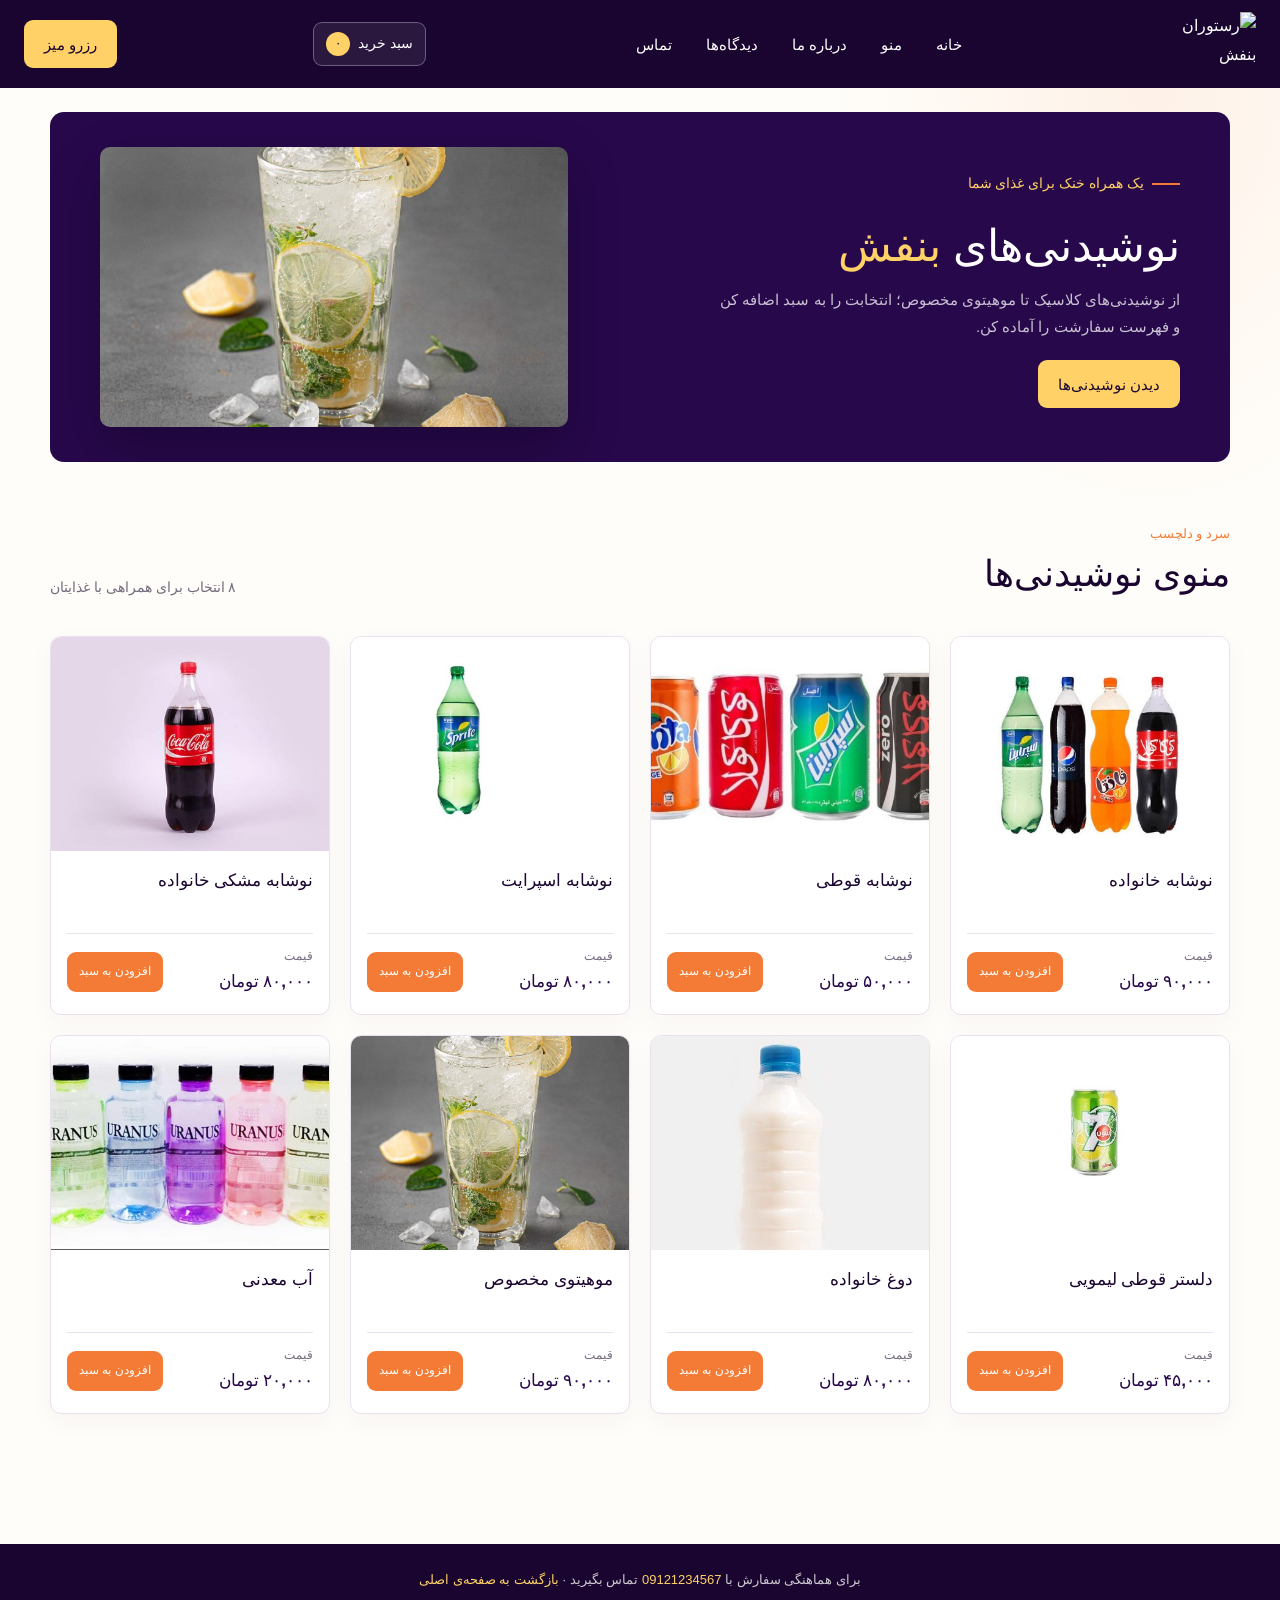
==== commit d79c7e35: "add read me & js" ====
--- a/pages/drink.html
+++ b/pages/drink.html
@@ -25,6 +25,15 @@
           <a href="../index.html#comments" class="nav-item">دیدگاه‌ها</a>
           <a href="../index.html#footer" class="nav-item">تماس</a>
         </nav>
+        <button
+          class="cart-toggle"
+          id="cart-toggle"
+          type="button"
+          aria-haspopup="dialog"
+          aria-controls="cart-dialog"
+        >
+          سبد خرید <span id="cart-count" aria-live="polite">۰</span>
+        </button>
         <a href="../index.html#reservation" class="button">رزرو میز</a>
       </header>
     </div>
@@ -34,8 +43,8 @@
           <p class="eyebrow">یک همراه خنک برای غذای شما</p>
           <h1 id="drinks-title">نوشیدنی‌های <span>بنفش</span></h1>
           <p>
-            از نوشیدنی‌های کلاسیک تا موهیتوی مخصوص؛ انتخابت را پیدا کن و برای
-            سفارش با ما تماس بگیر.
+            از نوشیدنی‌های کلاسیک تا موهیتوی مخصوص؛ انتخابت را به سبد اضافه کن و
+            فهرست سفارشت را آماده کن.
           </p>
           <a href="#drinks-menu" class="button">دیدن نوشیدنی‌ها</a>
         </div>
@@ -60,7 +69,7 @@
             <span class="drinks-count">۸ انتخاب برای همراهی با غذایتان</span>
           </div>
           <div class="drinks-grid">
-            <article class="drinks-items">
+            <article class="drinks-items" data-product-id="family-soda">
               <img
                 src="../images/fgcg4q2w.sa3_560x350.jpg"
                 alt="نوشابه خانواده"
@@ -70,16 +79,18 @@
                 <h2>نوشابه خانواده</h2>
                 <div class="price">
                   <p>قیمت<strong>۹۰,۰۰۰ تومان</strong></p>
-                  <a
-                    class="button button-orange"
-                    href="tel:09121234567"
-                    aria-label="سفارش تلفنی نوشابه خانواده"
-                    >سفارش تلفنی</a
-                  >
-                </div>
-              </div>
-            </article>
-            <article class="drinks-items">
+                  <button
+                    class="button button-orange"
+                    type="button"
+                    data-add-to-cart
+                    aria-label="افزودن نوشابه خانواده به سبد خرید"
+                  >
+                    افزودن به سبد
+                  </button>
+                </div>
+              </div>
+            </article>
+            <article class="drinks-items" data-product-id="canned-soda">
               <img
                 src="../images/ftrkxhyh.b3b_560x350.jpg"
                 alt="نوشابه قوطی"
@@ -89,16 +100,18 @@
                 <h2>نوشابه قوطی</h2>
                 <div class="price">
                   <p>قیمت<strong>۵۰,۰۰۰ تومان</strong></p>
-                  <a
-                    class="button button-orange"
-                    href="tel:09121234567"
-                    aria-label="سفارش تلفنی نوشابه قوطی"
-                    >سفارش تلفنی</a
-                  >
-                </div>
-              </div>
-            </article>
-            <article class="drinks-items">
+                  <button
+                    class="button button-orange"
+                    type="button"
+                    data-add-to-cart
+                    aria-label="افزودن نوشابه قوطی به سبد خرید"
+                  >
+                    افزودن به سبد
+                  </button>
+                </div>
+              </div>
+            </article>
+            <article class="drinks-items" data-product-id="sprite">
               <img
                 src="../images/t4kyyoi4.mio_560x350.jpg"
                 alt="نوشابه اسپرایت"
@@ -108,16 +121,18 @@
                 <h2>نوشابه اسپرایت</h2>
                 <div class="price">
                   <p>قیمت<strong>۸۰,۰۰۰ تومان</strong></p>
-                  <a
-                    class="button button-orange"
-                    href="tel:09121234567"
-                    aria-label="سفارش تلفنی نوشابه اسپرایت"
-                    >سفارش تلفنی</a
-                  >
-                </div>
-              </div>
-            </article>
-            <article class="drinks-items">
+                  <button
+                    class="button button-orange"
+                    type="button"
+                    data-add-to-cart
+                    aria-label="افزودن نوشابه اسپرایت به سبد خرید"
+                  >
+                    افزودن به سبد
+                  </button>
+                </div>
+              </div>
+            </article>
+            <article class="drinks-items" data-product-id="cola-family">
               <img
                 src="../images/jo2mqmkp.lbu_560x350.jpg"
                 alt="نوشابه مشکی خانواده"
@@ -127,16 +142,18 @@
                 <h2>نوشابه مشکی خانواده</h2>
                 <div class="price">
                   <p>قیمت<strong>۸۰,۰۰۰ تومان</strong></p>
-                  <a
-                    class="button button-orange"
-                    href="tel:09121234567"
-                    aria-label="سفارش تلفنی نوشابه مشکی خانواده"
-                    >سفارش تلفنی</a
-                  >
-                </div>
-              </div>
-            </article>
-            <article class="drinks-items">
+                  <button
+                    class="button button-orange"
+                    type="button"
+                    data-add-to-cart
+                    aria-label="افزودن نوشابه مشکی خانواده به سبد خرید"
+                  >
+                    افزودن به سبد
+                  </button>
+                </div>
+              </div>
+            </article>
+            <article class="drinks-items" data-product-id="lemon-malt">
               <img
                 src="../images/hxyxtzcw.pcz_560x350.jpg"
                 alt="دلستر قوطی لیمویی"
@@ -146,16 +163,18 @@
                 <h2>دلستر قوطی لیمویی</h2>
                 <div class="price">
                   <p>قیمت<strong>۴۵,۰۰۰ تومان</strong></p>
-                  <a
-                    class="button button-orange"
-                    href="tel:09121234567"
-                    aria-label="سفارش تلفنی دلستر لیمویی"
-                    >سفارش تلفنی</a
-                  >
-                </div>
-              </div>
-            </article>
-            <article class="drinks-items">
+                  <button
+                    class="button button-orange"
+                    type="button"
+                    data-add-to-cart
+                    aria-label="افزودن دلستر لیمویی به سبد خرید"
+                  >
+                    افزودن به سبد
+                  </button>
+                </div>
+              </div>
+            </article>
+            <article class="drinks-items" data-product-id="doogh-family">
               <img
                 src="../images/jhgkngf1.iow_560x350.jpg"
                 alt="دوغ خانواده"
@@ -165,16 +184,18 @@
                 <h2>دوغ خانواده</h2>
                 <div class="price">
                   <p>قیمت<strong>۸۰,۰۰۰ تومان</strong></p>
-                  <a
-                    class="button button-orange"
-                    href="tel:09121234567"
-                    aria-label="سفارش تلفنی دوغ خانواده"
-                    >سفارش تلفنی</a
-                  >
-                </div>
-              </div>
-            </article>
-            <article class="drinks-items">
+                  <button
+                    class="button button-orange"
+                    type="button"
+                    data-add-to-cart
+                    aria-label="افزودن دوغ خانواده به سبد خرید"
+                  >
+                    افزودن به سبد
+                  </button>
+                </div>
+              </div>
+            </article>
+            <article class="drinks-items" data-product-id="special-mojito">
               <img
                 src="../images/mohito.jpg"
                 alt="موهیتوی مخصوص"
@@ -184,27 +205,31 @@
                 <h2>موهیتوی مخصوص</h2>
                 <div class="price">
                   <p>قیمت<strong>۹۰,۰۰۰ تومان</strong></p>
-                  <a
-                    class="button button-orange"
-                    href="tel:09121234567"
-                    aria-label="سفارش تلفنی موهیتوی مخصوص"
-                    >سفارش تلفنی</a
-                  >
-                </div>
-              </div>
-            </article>
-            <article class="drinks-items">
+                  <button
+                    class="button button-orange"
+                    type="button"
+                    data-add-to-cart
+                    aria-label="افزودن موهیتوی مخصوص به سبد خرید"
+                  >
+                    افزودن به سبد
+                  </button>
+                </div>
+              </div>
+            </article>
+            <article class="drinks-items" data-product-id="mineral-water">
               <img src="../images/water.jpg" alt="آب معدنی" loading="lazy" />
               <div class="drink-details">
                 <h2>آب معدنی</h2>
                 <div class="price">
                   <p>قیمت<strong>۲۰,۰۰۰ تومان</strong></p>
-                  <a
-                    class="button button-orange"
-                    href="tel:09121234567"
-                    aria-label="سفارش تلفنی آب معدنی"
-                    >سفارش تلفنی</a
-                  >
+                  <button
+                    class="button button-orange"
+                    type="button"
+                    data-add-to-cart
+                    aria-label="افزودن آب معدنی به سبد خرید"
+                  >
+                    افزودن به سبد
+                  </button>
                 </div>
               </div>
             </article>
@@ -212,10 +237,56 @@
         </div>
       </section>
     </main>
+    <dialog class="cart-dialog" id="cart-dialog" aria-labelledby="cart-title">
+      <div class="cart-header">
+        <div>
+          <p class="section-kicker">انتخاب‌های شما</p>
+          <h2 id="cart-title">سبد خرید</h2>
+        </div>
+        <button
+          class="cart-close"
+          id="close-cart"
+          type="button"
+          aria-label="بستن سبد خرید"
+        >
+          ×
+        </button>
+      </div>
+      <p class="cart-empty" id="cart-empty">سبد خرید خالی است.</p>
+      <ul class="cart-items" id="cart-items"></ul>
+      <div class="cart-total" id="cart-total" hidden>
+        <span>جمع کل</span>
+        <strong id="cart-total-price"></strong>
+      </div>
+      <div class="cart-actions">
+        <button
+          class="button button-outline-dark"
+          id="clear-cart"
+          type="button"
+          hidden
+        >
+          خالی‌کردن سبد
+        </button>
+        <a class="button button-orange" id="checkout-link" href="#" hidden
+          >آماده‌سازی سفارش ایمیلی</a
+        >
+      </div>
+      <p class="cart-note">
+        با ادامه، متن سفارش در برنامه‌ی ایمیل شما آماده می‌شود؛ پرداخت آنلاین در
+        این نسخه فعال نیست.
+      </p>
+      <p
+        class="visually-hidden"
+        id="cart-status"
+        role="status"
+        aria-live="polite"
+      ></p>
+    </dialog>
     <footer class="drinks-footer">
       برای هماهنگی سفارش با
       <a href="tel:09121234567" dir="ltr">09121234567</a> تماس بگیرید ·
       <a href="../index.html">بازگشت به صفحه‌ی اصلی</a>
     </footer>
+    <script src="../scripts/site.js" defer></script>
   </body>
 </html>
--- a/styles/styles.css
+++ b/styles/styles.css
@@ -31,7 +31,6 @@
 }
 
 html {
-  min-width: 32rem;
   font-size: 62.5%;
   scroll-behavior: smooth;
   scroll-padding-top: 9rem;
@@ -185,6 +184,36 @@
   margin-inline-start: auto;
 }
 
+.cart-toggle {
+  display: inline-flex;
+  min-height: 4.4rem;
+  align-items: center;
+  gap: 0.8rem;
+  padding: 0.7rem 1.2rem;
+  border: 0.1rem solid rgba(255, 255, 255, 0.3);
+  border-radius: 0.9rem;
+  background: rgba(255, 255, 255, 0.08);
+  color: var(--white);
+  font-size: 1.4rem;
+  cursor: pointer;
+}
+
+.cart-toggle:hover {
+  background: rgba(255, 255, 255, 0.16);
+}
+
+.cart-toggle span {
+  min-width: 2.4rem;
+  min-height: 2.4rem;
+  display: grid;
+  place-items: center;
+  border-radius: 50%;
+  background: var(--yellow);
+  color: var(--purple-950);
+  font-size: 1.2rem;
+  font-weight: 700;
+}
+
 .hero-content {
   width: min(100% - 4.8rem, 124rem);
   min-height: 55rem;
@@ -622,6 +651,12 @@
 .reservation-actions small {
   color: var(--muted);
   font-size: 1.2rem;
+}
+
+.reservation-actions [hidden],
+.cart-actions [hidden],
+.cart-total[hidden] {
+  display: none;
 }
 
 .back-to-top {
@@ -790,6 +825,164 @@
   white-space: nowrap;
 }
 
+.cart-dialog {
+  width: min(56rem, calc(100% - 3.2rem));
+  max-height: min(80vh, 72rem);
+  padding: 2.4rem;
+  overflow-y: auto;
+  border: 0.1rem solid var(--line);
+  border-radius: 1.2rem;
+  background: var(--paper);
+  color: var(--ink);
+  box-shadow: var(--shadow);
+}
+
+.cart-dialog::backdrop {
+  background: rgba(25, 5, 47, 0.65);
+  backdrop-filter: blur(0.3rem);
+}
+
+.cart-header {
+  display: flex;
+  align-items: center;
+  justify-content: space-between;
+  gap: 1.6rem;
+  padding-bottom: 1.6rem;
+  border-bottom: 0.1rem solid var(--line);
+}
+
+.cart-header .section-kicker {
+  margin-bottom: 0;
+}
+
+.cart-header h2 {
+  margin: 0;
+  color: var(--purple-950);
+  font-size: 2.6rem;
+}
+
+.cart-close {
+  width: 4rem;
+  height: 4rem;
+  border: 0;
+  border-radius: 0.8rem;
+  background: var(--purple-100);
+  color: var(--purple-900);
+  font-size: 2.6rem;
+  line-height: 1;
+  cursor: pointer;
+}
+
+.cart-empty {
+  padding: 2rem 0;
+  color: var(--muted);
+  text-align: center;
+}
+
+.cart-items {
+  display: grid;
+  gap: 1rem;
+  margin: 1.6rem 0;
+  padding: 0;
+  list-style: none;
+}
+
+.cart-item {
+  display: grid;
+  grid-template-columns: minmax(0, 1fr) auto;
+  align-items: center;
+  gap: 1rem;
+  padding: 1.2rem 0;
+  border-bottom: 0.1rem solid var(--line);
+}
+
+.cart-item h3 {
+  margin: 0;
+  color: var(--purple-950);
+  font-size: 1.5rem;
+}
+
+.cart-item p {
+  margin: 0.2rem 0 0;
+  color: var(--muted);
+  font-size: 1.25rem;
+}
+
+.cart-item-controls {
+  display: flex;
+  align-items: center;
+  gap: 0.6rem;
+}
+
+.cart-item-controls button {
+  min-width: 3.2rem;
+  min-height: 3.2rem;
+  border: 0.1rem solid var(--line);
+  border-radius: 0.6rem;
+  background: var(--white);
+  color: var(--purple-900);
+  cursor: pointer;
+}
+
+.cart-item-controls button:hover {
+  border-color: var(--purple-700);
+}
+
+.cart-item-controls .cart-remove {
+  width: auto;
+  padding-inline: 0.8rem;
+  color: #a73535;
+  font-size: 1.2rem;
+}
+
+.cart-total {
+  display: flex;
+  align-items: center;
+  justify-content: space-between;
+  margin-top: 1.8rem;
+  padding-top: 1.6rem;
+  border-top: 0.2rem solid var(--purple-100);
+}
+
+.cart-total strong {
+  color: var(--purple-900);
+  font-size: 2rem;
+}
+
+.cart-actions {
+  display: flex;
+  flex-wrap: wrap;
+  gap: 1rem;
+  margin-top: 1.8rem;
+}
+
+.button-outline-dark {
+  border: 0.1rem solid var(--line);
+  background: transparent;
+  color: var(--purple-900);
+}
+
+.button-outline-dark:hover {
+  background: var(--purple-100);
+}
+
+.cart-note {
+  margin: 1.6rem 0 0;
+  color: var(--muted);
+  font-size: 1.2rem;
+}
+
+.visually-hidden {
+  position: absolute;
+  width: 0.1rem;
+  height: 0.1rem;
+  padding: 0;
+  overflow: hidden;
+  clip: rect(0, 0, 0, 0);
+  white-space: nowrap;
+  border: 0;
+}
+
 .drinks-footer {
   margin-top: 4rem;
   padding: 2.4rem;
@@ -861,6 +1054,12 @@
     margin-inline-start: auto;
     padding: 0.7rem 1.2rem;
     font-size: 1.3rem;
+  }
+
+  .cart-toggle {
+    min-height: 4rem;
+    padding: 0.6rem 0.9rem;
+    font-size: 1.2rem;
   }
 
   .hero {
@@ -1009,6 +1208,18 @@
     align-items: stretch;
     flex-direction: column;
   }
+
+  .cart-dialog {
+    padding: 1.8rem;
+  }
+
+  .cart-item {
+    grid-template-columns: 1fr;
+  }
+
+  .cart-item-controls {
+    justify-content: flex-start;
+  }
 }
 
 @media (prefers-reduced-motion: reduce) {
